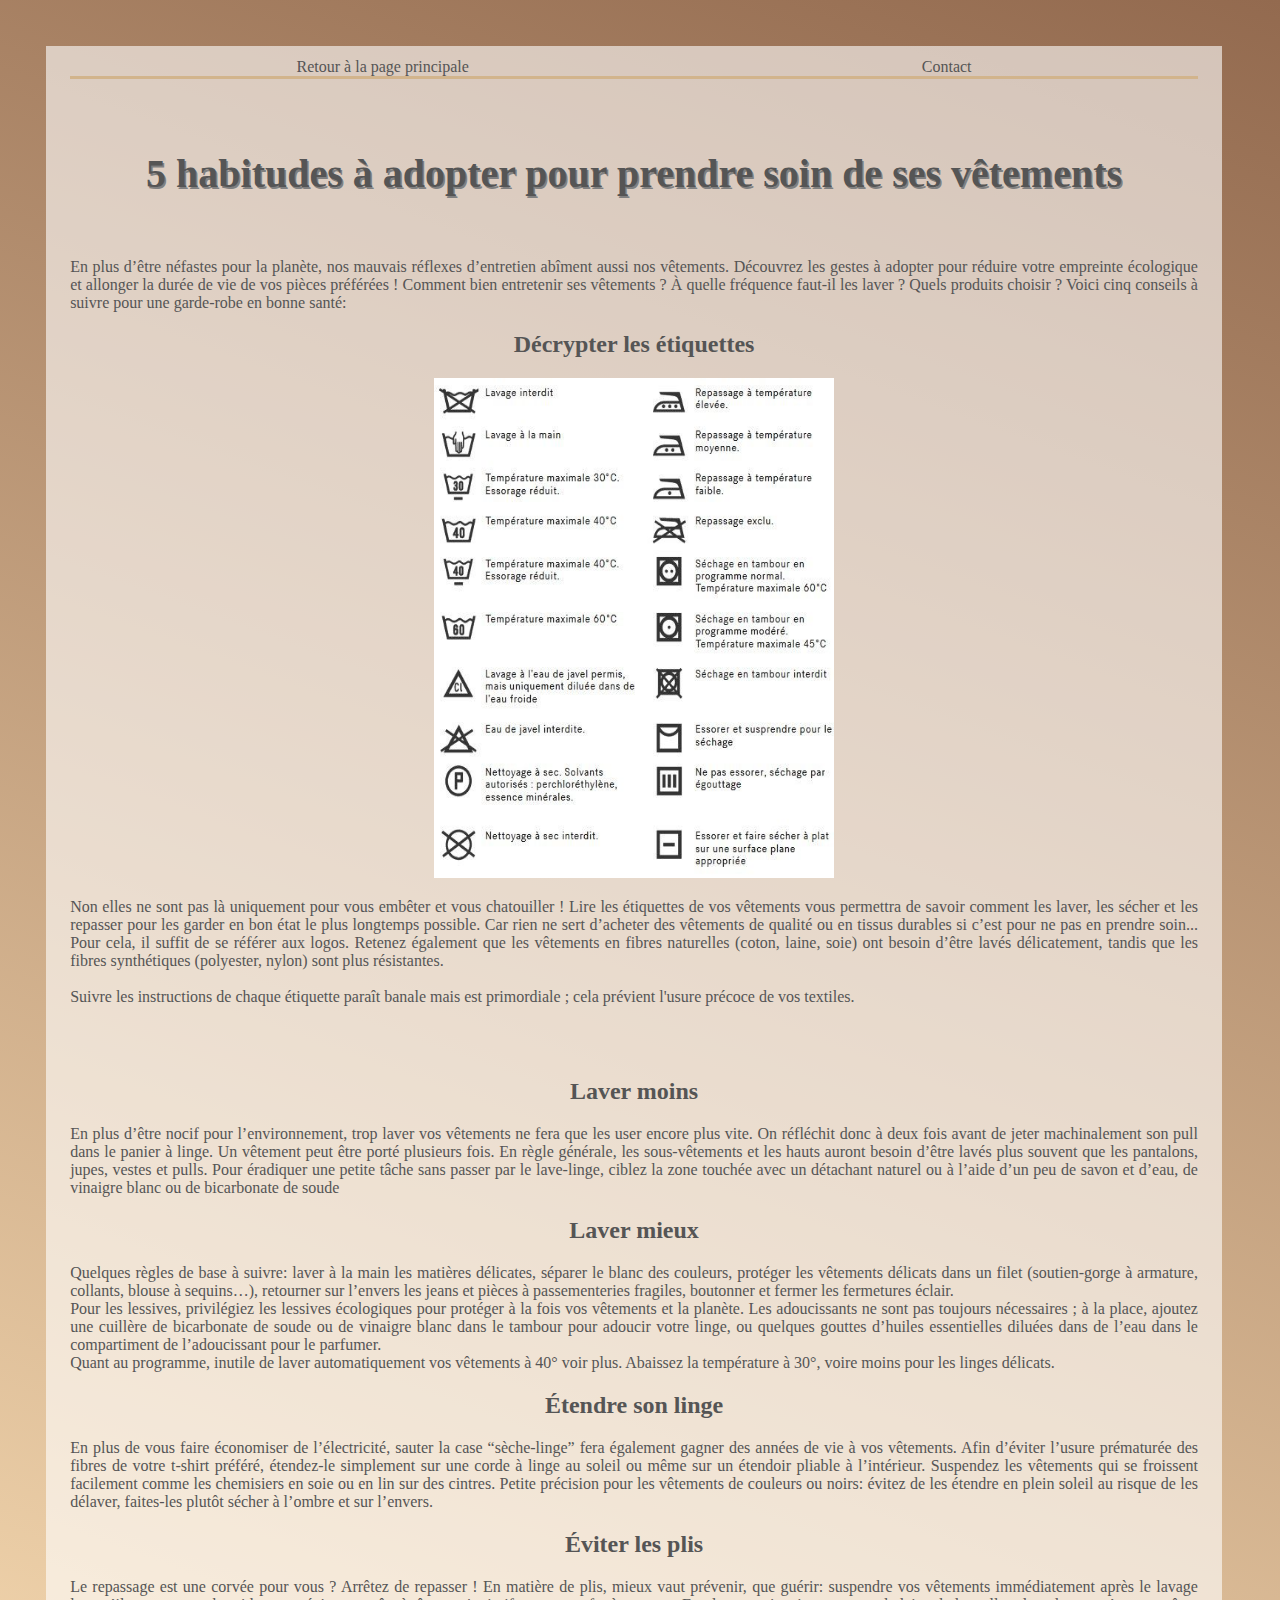
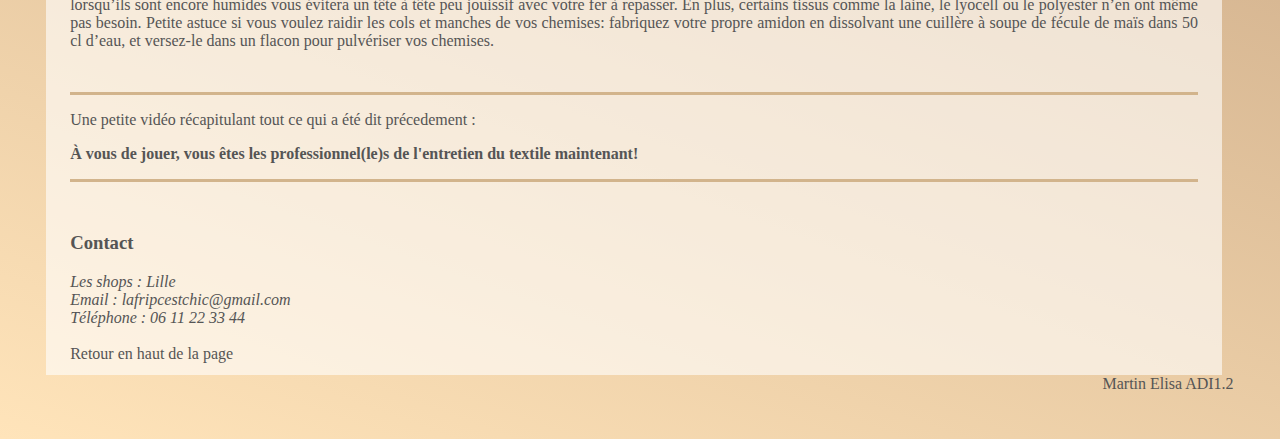
==== Entretien.html @ 167574aa "Add files via upload" ====
<!DOCTYPE html>
<html lang="fr">
<head>
    <meta charset="UTF-8">
    <meta name="viewport" content="width=device-width, initial-scale=1.0">
    <title>Entretien des vêtements</title>
    <link rel="stylesheet" href="style.css">
</head>
<body>
    <header>
        <nav>
            <a href='index.html'>Retour à la page principale</a>
            <a href="#contact">Contact</a>
        </nav>
    </header>
    <main>
    
<h1>5 habitudes à adopter pour prendre soin de ses vêtements</h1> <br>

<p>En plus d’être néfastes pour la planète, nos mauvais réflexes d’entretien abîment aussi nos vêtements. Découvrez les gestes à adopter pour réduire votre empreinte écologique et allonger la durée de vie de vos pièces préférées !	
Comment bien entretenir ses vêtements ? À quelle fréquence faut-il les laver ? Quels produits choisir ? Voici cinq conseils à suivre pour une garde-robe en bonne santé:</p>

<h2>Décrypter les étiquettes</h2>
        <!--Division pour centrer l'image-->
        <div class="centre">
        <img src="instructions.jpg" alt="étiquette" width="400" height="500">
        </div>
            <p>Non elles ne sont pas là uniquement pour vous embêter et vous chatouiller ! Lire les étiquettes de vos vêtements vous permettra de savoir comment les laver, les sécher et les repasser pour les garder en bon état le plus longtemps possible. Car rien ne sert d’acheter des vêtements de qualité ou en tissus durables si c’est pour ne pas en prendre soin... Pour cela, il suffit de se référer aux logos. Retenez également que les vêtements en fibres naturelles (coton, laine, soie) ont besoin d’être lavés délicatement, tandis que les fibres synthétiques (polyester, nylon) sont plus résistantes. <br><br>
            Suivre les instructions de chaque étiquette paraît banale mais est primordiale ; cela prévient l'usure précoce de vos textiles. </p>

<br><br>
<h2>Laver moins</h2>

<p>En plus d’être nocif pour l’environnement, trop laver vos vêtements ne fera que les user encore plus vite. On réfléchit donc à deux fois avant de jeter machinalement son pull dans le panier à linge. Un vêtement peut être porté plusieurs fois. En règle générale, les sous-vêtements et les hauts auront besoin d’être lavés plus souvent que les pantalons, jupes, vestes et pulls. Pour éradiquer une petite tâche sans passer par le lave-linge, ciblez la zone touchée avec un détachant naturel ou à l’aide d’un peu de savon et d’eau, de vinaigre blanc ou de bicarbonate de soude</p>

<h2>Laver mieux</h2>

    <p>Quelques règles de base à suivre: laver à la main les matières délicates, séparer le blanc des couleurs, protéger les vêtements délicats dans un filet (soutien-gorge à armature, collants, blouse à sequins…), retourner sur l’envers les jeans et pièces à passementeries fragiles, boutonner et fermer les fermetures éclair.<br>
    Pour les lessives, privilégiez les lessives écologiques pour protéger à la fois vos vêtements et la planète. Les adoucissants ne sont pas toujours nécessaires ; à la place, ajoutez une cuillère de bicarbonate de soude ou de vinaigre blanc dans le tambour pour adoucir votre linge, ou quelques gouttes d’huiles essentielles diluées dans de l’eau dans le compartiment de l’adoucissant pour le parfumer.<br>Quant au programme, inutile de laver automatiquement vos vêtements à 40° voir plus. Abaissez la température à 30°, voire moins pour les linges délicats. </p>

<h2>Étendre son linge</h2>

    <p>En plus de vous faire économiser de l’électricité, sauter la case “sèche-linge” fera également gagner des années de vie à vos vêtements. Afin d’éviter l’usure prématurée des fibres de votre t-shirt préféré, étendez-le simplement sur une corde à linge au soleil ou même sur un étendoir pliable à l’intérieur. Suspendez les vêtements qui se froissent facilement comme les chemisiers en soie ou en lin sur des cintres. Petite précision pour les vêtements de couleurs ou noirs: évitez de les étendre en plein soleil au risque de les délaver, faites-les plutôt sécher à l’ombre et sur l’envers.</p>

<h2>Éviter les plis</h2>

    <p>Le repassage est une corvée pour vous ? Arrêtez de repasser ! En matière de plis, mieux vaut prévenir, que guérir: suspendre vos vêtements immédiatement après le lavage lorsqu’ils sont encore humides vous évitera un tête à tête peu jouissif avec votre fer à repasser. En plus, certains tissus comme la laine, le lyocell ou le polyester n’en ont même pas besoin. Petite astuce si vous voulez raidir les cols et manches de vos chemises: fabriquez votre propre amidon en dissolvant une cuillère à soupe de fécule de maïs dans 50 cl d’eau, et versez-le dans un flacon pour pulvériser vos chemises.</p><br> <hr>

    <p>Une petite vidéo récapitulant tout ce qui a été dit précedement :</p>
    <p><strong>À vous de jouer, vous êtes les professionnel(le)s de l'entretien du textile maintenant!</strong></p>
    <hr>
</main>

<!-- Ancrage section Contact -->
    <section id="contact">
    <h3> Contact </h3>
    <address>
        Les shops : <a href='Friperies.html'>Lille</a><br>
        Email : <a href="mailto:lafripcestchic@gmail.com">lafripcestchic@gmail.com</a><br>
        Téléphone : <a href="tel:+33611223344">06 11 22 33 44</a><br>
        <br>
    </address>
    <a href="#top">Retour en haut de la page</a><br>
    </section>
<!-- Nom prénom-->
<footer>
    Martin Elisa ADI1.2
</footer>
<!--https://inforjeunes.be/acheter-en-seconde-main-pourquoi-cest-bien/-->
</body>
</html>
---- style.css ----
/*Texte*/
body {
    font-family: 'Palatino Linotype', 'Book Antiqua', Palatino, serif;
    color:#555;
    padding : 3%;
    background-image: linear-gradient(20deg, #FFE4BA,#936a4f);
    text-align:justify;
}
nav {
    display: flex;
    justify-content: space-around;
    align-items: center;
    border-bottom: 3px solid #D2B48C ;
    margin-bottom: 20px;
}
hr {
    background-color: #D2B48C;
    border : none;
    height : 3px
}
header { 
    background-color: rgba(255, 255, 255, 0.6);
    width: 95%;
    padding: 1% 2%;
    text-align: justify;
}
h1{
    text-shadow: 1.5px 1.5px grey;
    text-align: center;
    font-size: 40px;
}
h2{
    text-align:center;
}
span{
    text-decoration: underline;
}

main{
    background-color: rgba(255, 255, 255, 0.6);
    width: 95%;
    padding: 1% 2%;
    text-align: justify;
}
section{
    background-color: rgba(255, 255, 255, 0.6);
    width: 95%;
    padding: 1% 2%;
    text-align: justify;
}
footer{
    text-align: right;
}
/*Image*/
.centre{
    text-align: center;
}
/*Flex decoration*/
.flex-container {
    display: flex;
    justify-content: space-around;
}
/*CSS liens*/
a:visited, a:link{
    text-decoration:none;
    color:#555;
}
:active{
    color:#936a4f;
}
a:hover{
    color: sandybrown;
}
#picture {
    float:left;
    width: 150%;
}
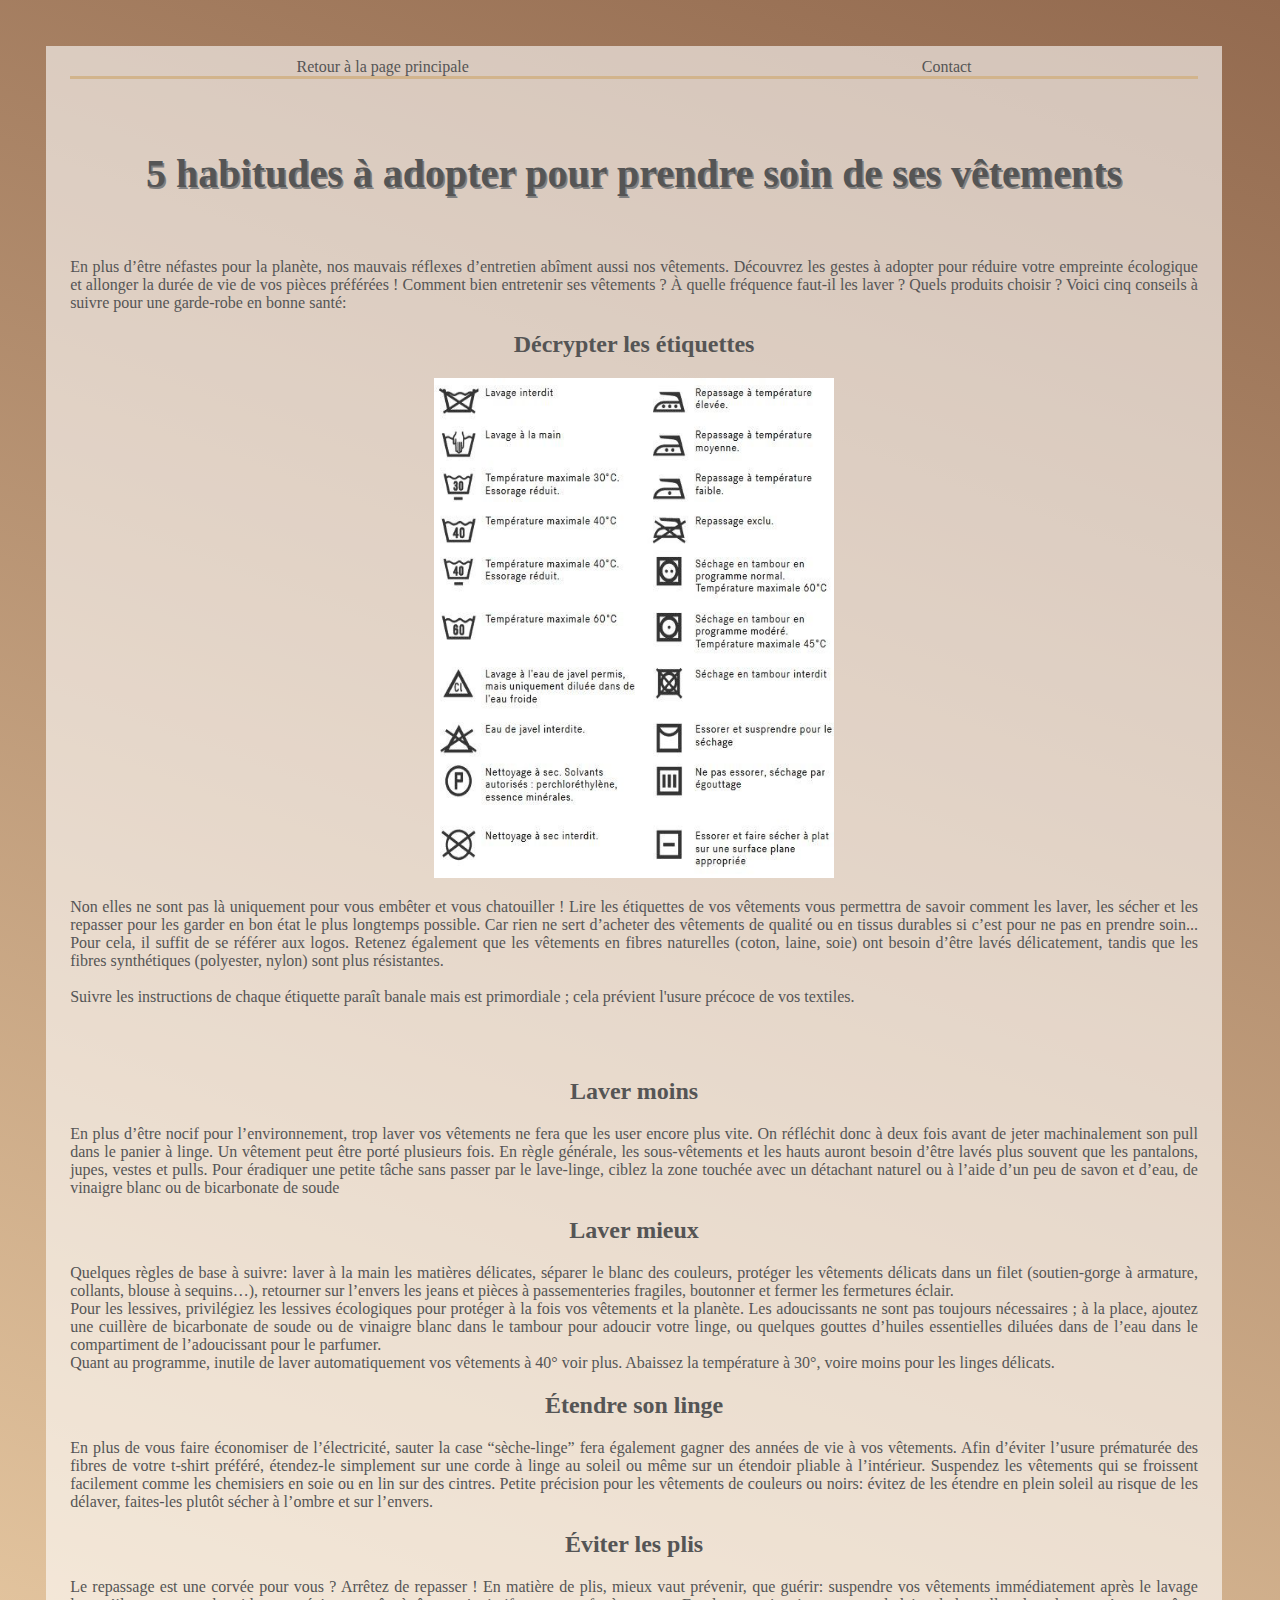
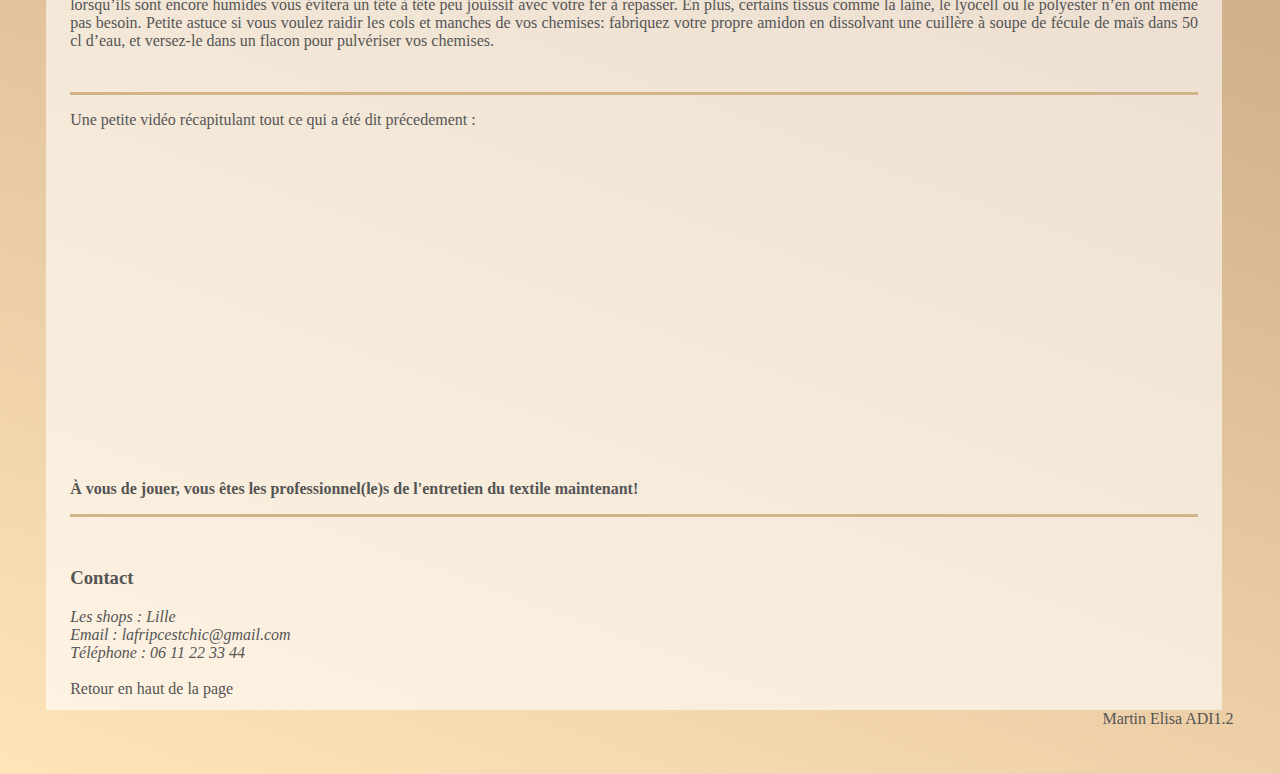
==== commit 2c4f6e1c: "Update Entretien.html" ====
--- a/Entretien.html
+++ b/Entretien.html
@@ -47,6 +47,9 @@
     <p>Le repassage est une corvée pour vous ? Arrêtez de repasser ! En matière de plis, mieux vaut prévenir, que guérir: suspendre vos vêtements immédiatement après le lavage lorsqu’ils sont encore humides vous évitera un tête à tête peu jouissif avec votre fer à repasser. En plus, certains tissus comme la laine, le lyocell ou le polyester n’en ont même pas besoin. Petite astuce si vous voulez raidir les cols et manches de vos chemises: fabriquez votre propre amidon en dissolvant une cuillère à soupe de fécule de maïs dans 50 cl d’eau, et versez-le dans un flacon pour pulvériser vos chemises.</p><br> <hr>
 
     <p>Une petite vidéo récapitulant tout ce qui a été dit précedement :</p>
+        <div class="centre">
+         <iframe width="560" height="315" src="https://www.youtube.com/embed/eiQ4bLfSbdc" frameborder="0" allow="accelerometer; autoplay; clipboard-write; encrypted-media; gyroscope; picture-in-picture" allowfullscreen></iframe>
+        </div>
     <p><strong>À vous de jouer, vous êtes les professionnel(le)s de l'entretien du textile maintenant!</strong></p>
     <hr>
 </main>
@@ -68,4 +71,4 @@
 </footer>
 <!--https://inforjeunes.be/acheter-en-seconde-main-pourquoi-cest-bien/-->
 </body>
-</html>+</html>
